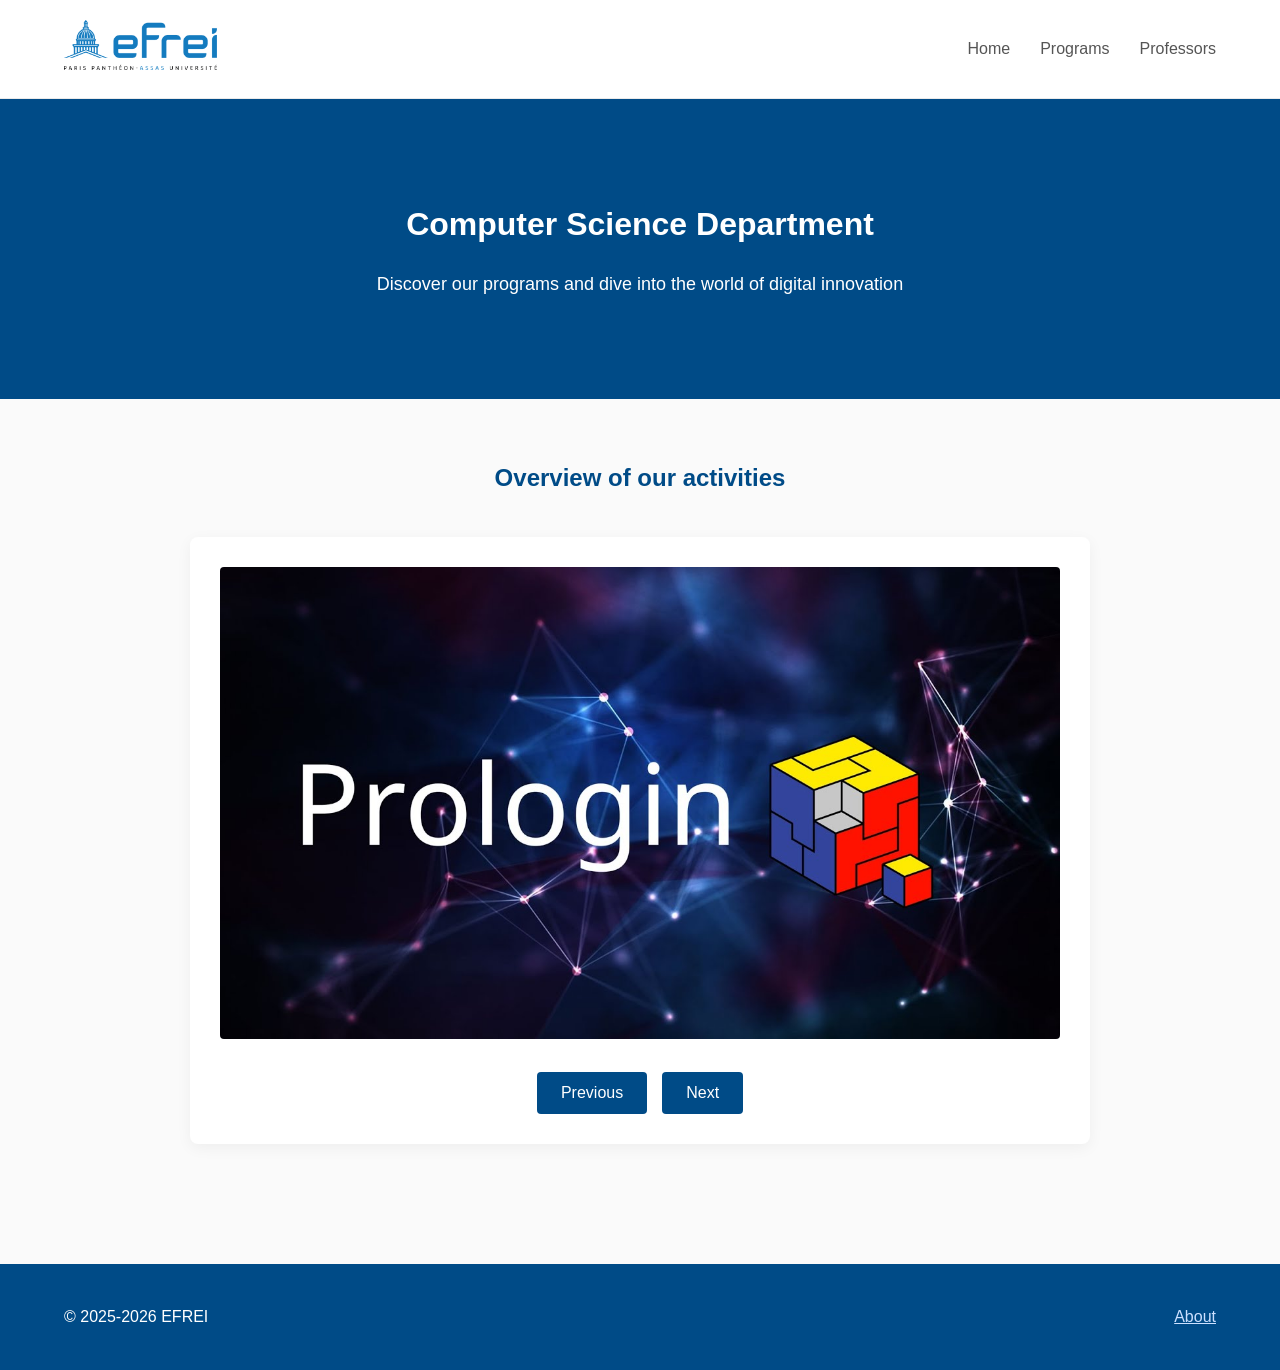
==== index.html @ 92bd4586 "Main page start" ====
<!DOCTYPE html>
<html lang="fr">
<head>
    <meta charset="UTF-8">
    <meta name="viewport" content="width=device-width, initial-scale=1.0">
    <title>EFREI - CS Department</title>
    <link rel="stylesheet" href="css/style.css">
</head>
<body>

    <header>
        <div class="header-container">
            <div class="logo">
                <a href="index.html">
                    <img src="assets/logo_efrei.png" alt="Efrei Logo">
                </a>
            </div>
            <nav class="main-nav">
                <ul>
                    <li><a href="index.html" class="active">Home</a></li>
                    <li><a href="pages/formations.html">Programs</a></li>
                    <li><a href="pages/professeurs.html">Professors</a></li>
                </ul>
            </nav>
        </div>
    </header>

    <main>
        <section class="home-section">
            <div class="home-content">
                <h1>Computer Science Department</h1>
                <p>Discover our programs and dive into the world of digital innovation</p>
            </div>
        </section>

        <section class="carousel-section">
            <h2>Overview of our activities</h2>
            <div class="carousel-container" id="home-carousel">
                <div class="carousel-slide active">
                    <img src="assets/prologin-image.jpg" alt="Prologin Event">
                </div>
                <div class="carousel-controls">
                    <button id="prevBtn">Previous</button>
                    <button id="nextBtn">Next</button>
                </div>
            </div>
        </section>
    </main>

    <footer>
        <div class="footer-container">
            <p>&copy; 2025-2026 EFREI</p>
            <nav class="footer-nav">
                <ul>
                    <li><a href="pages/a-propos.html">About</a></li>
                </ul>
            </nav>
        </div>
    </footer>

    <script src="js/main.js"></script>
    <script src="js/carousel.js"></script>
</body>
</html>
---- css/style.css ----
* {
    margin: 0;
    padding: 0;
    box-sizing: border-box;
}

body {
    font-family: 'Helvetica Neue', Helvetica, Arial, sans-serif;
    background-color: #fafafa;
    color: #444444;
    line-height: 1.6;
}

a {
    text-decoration: none;
    color: #004b87;
}

header {
    background-color: #ffffff;
    padding: 20px 0;
    border-bottom: 1px solid #eaeaea;
}

.header-container {
    display: flex;
    justify-content: space-between;
    align-items: center;
    max-width: 100%;
    padding: 0 5%;
}

.logo img {
    height: 50px;
}

.main-nav ul {
    list-style: none;
    display: flex;
}

.main-nav li {
    margin-left: 30px;
}

.main-nav a {
    font-weight: 500;
    color: #555555;
    font-size: 16px;
}

.main-nav a:hover {
    color: #004b87;
}

.home-section {
    background-color: #004b87;
    color: white;
    text-align: center;
    padding: 100px 20px;
}

.home-section h1 {
    font-size: 32px;
    font-weight: 700;
    margin-bottom: 20px;
}

.home-section p {
    font-size: 18px;
    max-width: 700px;
    margin: 0 auto;
}

.carousel-section {
    padding: 60px 20px;
    text-align: center;
}

.carousel-section h2 {
    color: #004b87;
    margin-bottom: 40px;
    font-weight: 700;
}

.carousel-container {
    background-color: white;
    max-width: 900px;
    margin: 0 auto;
    padding: 30px;
    border-radius: 8px;
    box-shadow: 0 4px 15px rgba(0,0,0,0.05);
}

.carousel-slide img {
    width: 100%;
    height: auto;
    border-radius: 4px;
}

.carousel-controls {
    margin-top: 25px;
    display: flex;
    justify-content: center;
    gap: 15px;
}

.carousel-controls button {
    padding: 12px 24px;
    background-color: #004b87;
    color: white;
    border: none;
    border-radius: 4px;
    cursor: pointer;
    font-size: 16px;
    font-weight: 500;
}

.carousel-controls button:hover {
    background-color: #0066cc;
}

footer {
    background-color: #004b87;
    color: white;
    padding: 40px 0;
    margin-top: 60px;
}

.footer-container {
    display: flex;
    justify-content: space-between;
    align-items: center;
    max-width: 100%;
    padding: 0 5%;
}

.footer-nav ul {
    list-style: none;
    padding: 0;
}

footer a {
    color: #cce0ff;
    text-decoration: underline;
}
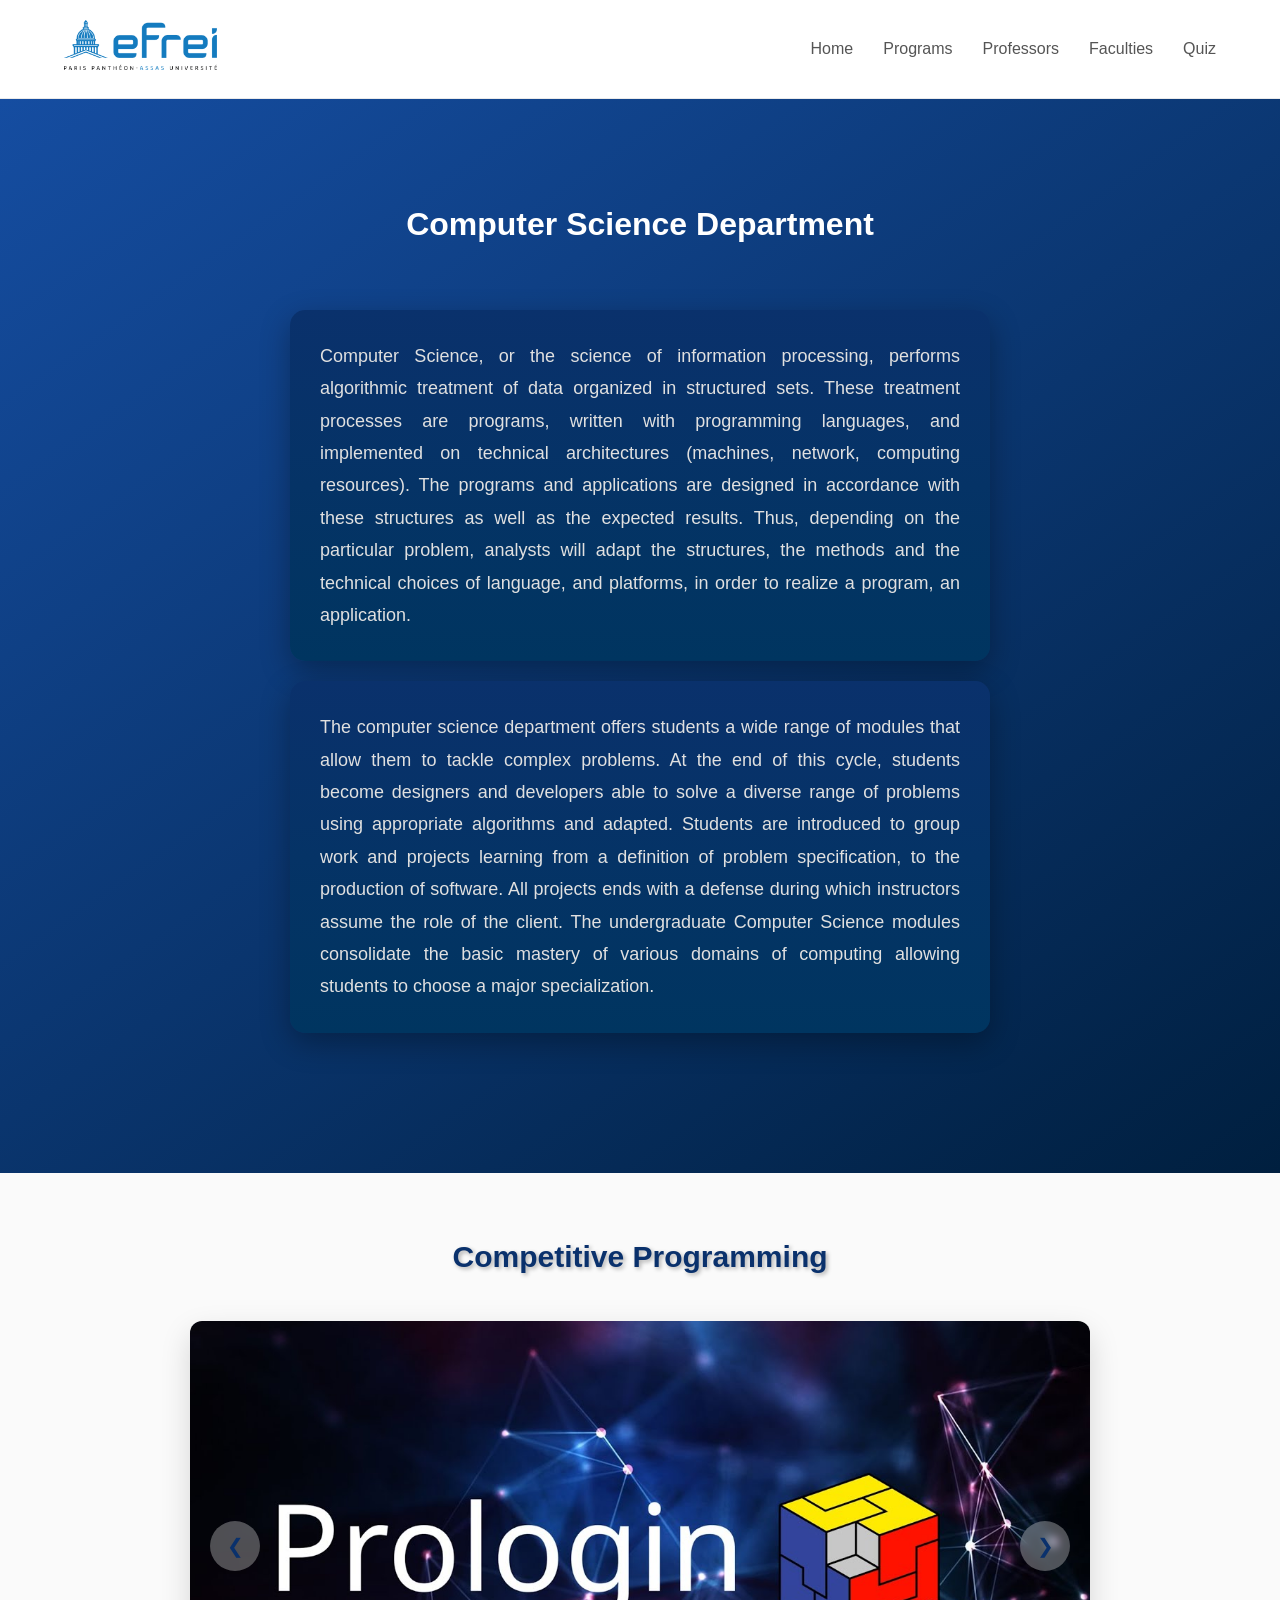
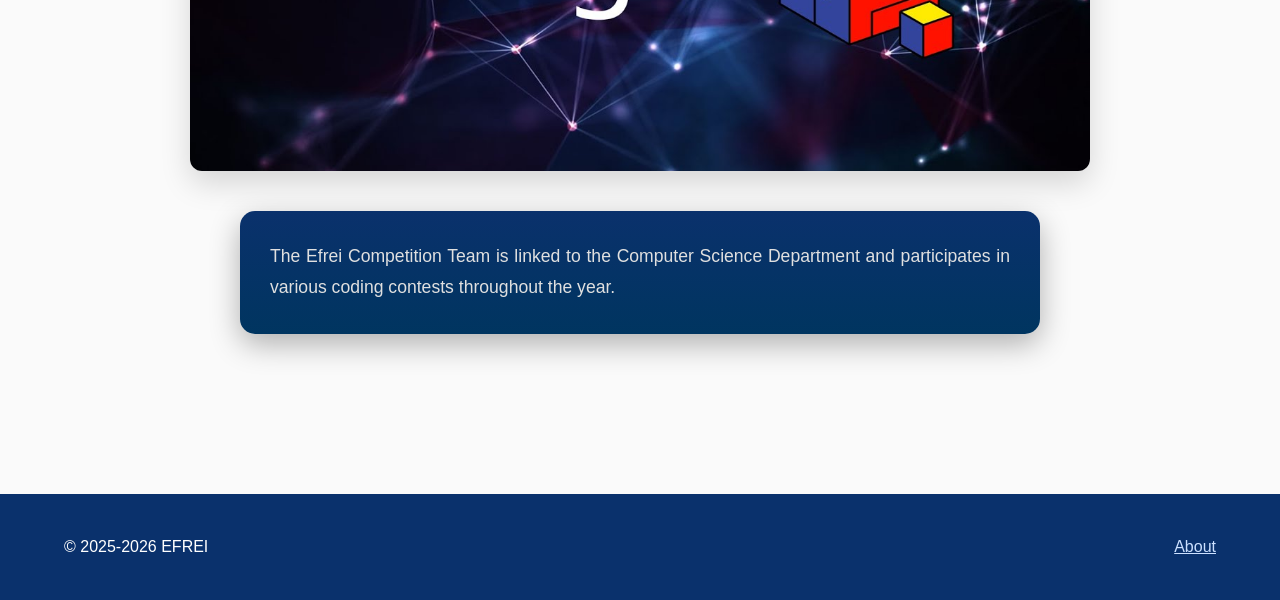
==== commit d76d8ee9: "docs: present academic website and prepare static hosting entry point" ====
--- a/index.html
+++ b/index.html
@@ -1,64 +1,12 @@
 <!DOCTYPE html>
-<html lang="fr">
+<html lang="en">
 <head>
-    <meta charset="UTF-8">
-    <meta name="viewport" content="width=device-width, initial-scale=1.0">
-    <title>EFREI - CS Department</title>
-    <link rel="stylesheet" href="css/style.css">
+  <meta charset="utf-8">
+  <meta name="viewport" content="width=device-width, initial-scale=1">
+  <meta http-equiv="refresh" content="0; url=html/index.html">
+  <title>Computer Science Department project</title>
 </head>
 <body>
-
-    <header>
-        <div class="header-container">
-            <div class="logo">
-                <a href="index.html">
-                    <img src="assets/logo_efrei.png" alt="Efrei Logo">
-                </a>
-            </div>
-            <nav class="main-nav">
-                <ul>
-                    <li><a href="index.html" class="active">Home</a></li>
-                    <li><a href="pages/formations.html">Programs</a></li>
-                    <li><a href="pages/professeurs.html">Professors</a></li>
-                </ul>
-            </nav>
-        </div>
-    </header>
-
-    <main>
-        <section class="home-section">
-            <div class="home-content">
-                <h1>Computer Science Department</h1>
-                <p>Discover our programs and dive into the world of digital innovation</p>
-            </div>
-        </section>
-
-        <section class="carousel-section">
-            <h2>Overview of our activities</h2>
-            <div class="carousel-container" id="home-carousel">
-                <div class="carousel-slide active">
-                    <img src="assets/prologin-image.jpg" alt="Prologin Event">
-                </div>
-                <div class="carousel-controls">
-                    <button id="prevBtn">Previous</button>
-                    <button id="nextBtn">Next</button>
-                </div>
-            </div>
-        </section>
-    </main>
-
-    <footer>
-        <div class="footer-container">
-            <p>&copy; 2025-2026 EFREI</p>
-            <nav class="footer-nav">
-                <ul>
-                    <li><a href="pages/a-propos.html">About</a></li>
-                </ul>
-            </nav>
-        </div>
-    </footer>
-
-    <script src="js/main.js"></script>
-    <script src="js/carousel.js"></script>
+  <p>Continue to the <a href="html/index.html">student website</a>.</p>
 </body>
-</html>+</html>
